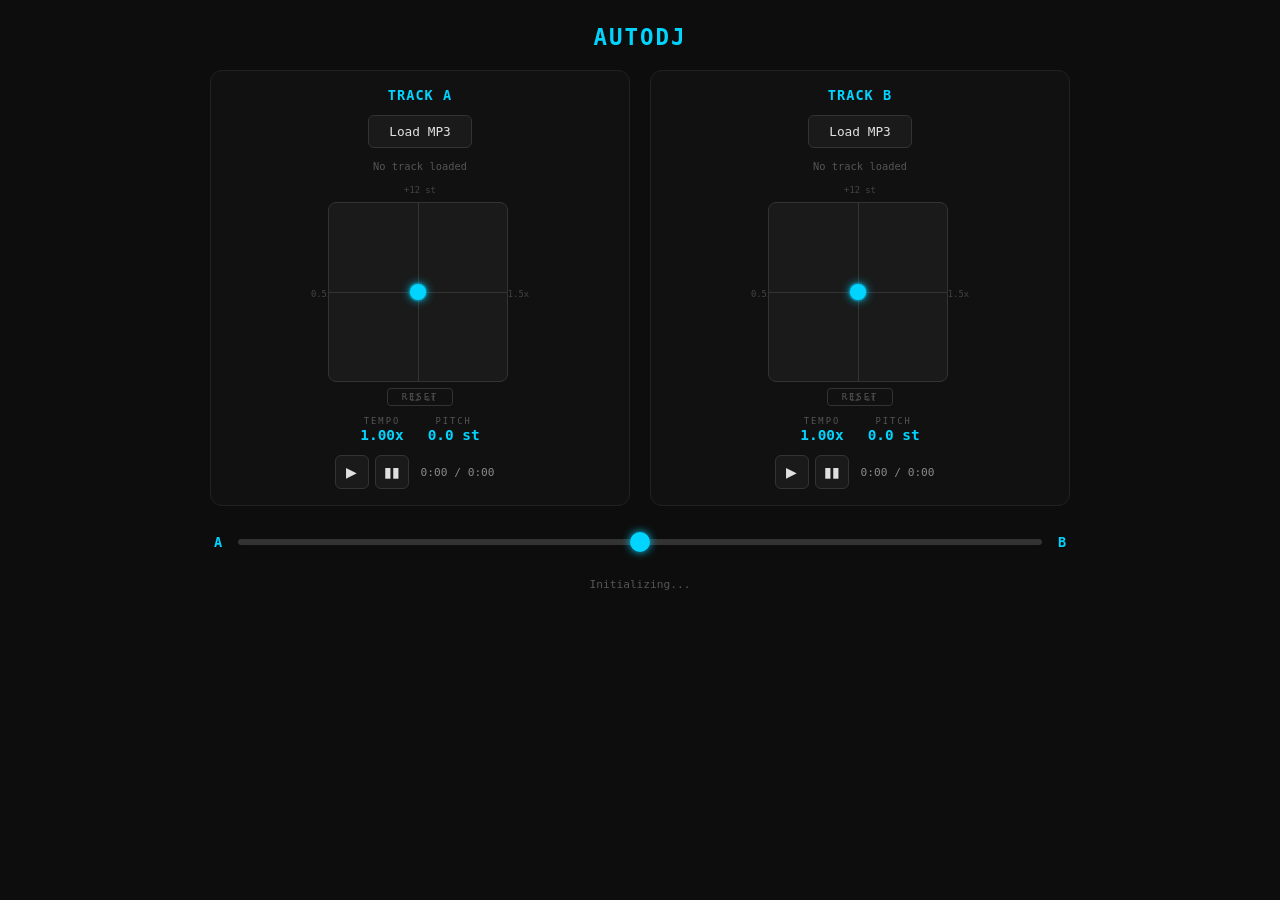
==== www/AutoDJ/index.html @ 9336f32f "Add quality DSP features, shared config, multi-UI architecture, and AutoDJ Major changes: - Phase vo" ====
<!DOCTYPE html>
<html lang="en">
<head>
  <meta charset="UTF-8" />
  <meta name="viewport" content="width=device-width, initial-scale=1.0" />
  <title>AutoDJ — rusty-player</title>
  <link rel="stylesheet" href="style.css" />
</head>
<body>
  <div id="app">
    <header><h1>AutoDJ</h1></header>

    <div id="decks">
      <!-- Deck A -->
      <div class="deck" id="deck-a">
        <h2>Track A</h2>
        <label class="file-btn">
          Load MP3
          <input type="file" class="deck-file" data-deck="a" accept=".mp3,audio/mpeg" />
        </label>
        <div class="deck-info" data-deck="a">No track loaded</div>

        <div class="xy-container">
          <div class="axis-label label-top">+12 st</div>
          <div class="axis-label label-bottom">-12 st</div>
          <div class="axis-label label-left">0.5x</div>
          <div class="axis-label label-right">1.5x</div>
          <div class="xy-pad" data-deck="a">
            <div class="crosshair-h"></div>
            <div class="crosshair-v"></div>
            <div class="xy-dot"></div>
          </div>
          <button class="btn-reset-xy" data-deck="a" title="Reset to center">RESET</button>
        </div>

        <div class="param-display">
          <div class="param">
            <span class="param-label">TEMPO</span>
            <span class="tempo-val param-value" data-deck="a">1.00x</span>
          </div>
          <div class="param">
            <span class="param-label">PITCH</span>
            <span class="pitch-val param-value" data-deck="a">0.0 st</span>
          </div>
        </div>

        <div class="deck-transport">
          <button class="btn-play" data-deck="a" title="Play">&#9654;</button>
          <button class="btn-pause" data-deck="a" title="Pause">&#9646;&#9646;</button>
          <span class="time-display" data-deck="a">0:00 / 0:00</span>
        </div>
      </div>

      <!-- Deck B -->
      <div class="deck" id="deck-b">
        <h2>Track B</h2>
        <label class="file-btn">
          Load MP3
          <input type="file" class="deck-file" data-deck="b" accept=".mp3,audio/mpeg" />
        </label>
        <div class="deck-info" data-deck="b">No track loaded</div>

        <div class="xy-container">
          <div class="axis-label label-top">+12 st</div>
          <div class="axis-label label-bottom">-12 st</div>
          <div class="axis-label label-left">0.5x</div>
          <div class="axis-label label-right">1.5x</div>
          <div class="xy-pad" data-deck="b">
            <div class="crosshair-h"></div>
            <div class="crosshair-v"></div>
            <div class="xy-dot"></div>
          </div>
          <button class="btn-reset-xy" data-deck="b" title="Reset to center">RESET</button>
        </div>

        <div class="param-display">
          <div class="param">
            <span class="param-label">TEMPO</span>
            <span class="tempo-val param-value" data-deck="b">1.00x</span>
          </div>
          <div class="param">
            <span class="param-label">PITCH</span>
            <span class="pitch-val param-value" data-deck="b">0.0 st</span>
          </div>
        </div>

        <div class="deck-transport">
          <button class="btn-play" data-deck="b" title="Play">&#9654;</button>
          <button class="btn-pause" data-deck="b" title="Pause">&#9646;&#9646;</button>
          <span class="time-display" data-deck="b">0:00 / 0:00</span>
        </div>
      </div>
    </div>

    <!-- Crossfader -->
    <div id="crossfader-section">
      <span class="cf-label">A</span>
      <input type="range" id="crossfader" min="0" max="100" value="50" />
      <span class="cf-label">B</span>
    </div>

    <div id="status">Initializing...</div>
  </div>

  <script type="module" src="app.js"></script>
</body>
</html>
---- www/AutoDJ/style.css ----
* {
  margin: 0;
  padding: 0;
  box-sizing: border-box;
}

body {
  background: #0d0d0d;
  color: #e0e0e0;
  font-family: 'SF Mono', 'Fira Code', 'Cascadia Code', monospace;
  display: flex;
  justify-content: center;
  padding: 24px 16px;
  min-height: 100vh;
}

#app {
  width: 100%;
  max-width: 860px;
  display: flex;
  flex-direction: column;
  gap: 20px;
}

header h1 {
  font-size: 1.4rem;
  font-weight: 600;
  color: #00d4ff;
  text-align: center;
  letter-spacing: 2px;
  text-transform: uppercase;
}

/* Decks grid */
#decks {
  display: grid;
  grid-template-columns: 1fr 1fr;
  gap: 20px;
}

.deck {
  background: #111;
  border: 1px solid #222;
  border-radius: 12px;
  padding: 16px;
  display: flex;
  flex-direction: column;
  align-items: center;
  gap: 12px;
}

.deck h2 {
  font-size: 0.85rem;
  font-weight: 600;
  color: #00d4ff;
  letter-spacing: 1px;
  text-transform: uppercase;
}

/* File loader */
.file-btn {
  display: inline-block;
  padding: 8px 20px;
  background: #1a1a1a;
  border: 1px solid #333;
  border-radius: 6px;
  cursor: pointer;
  font-size: 0.8rem;
  color: #e0e0e0;
  font-family: inherit;
  transition: border-color 0.2s, background 0.2s;
}

.file-btn:hover {
  border-color: #00d4ff;
  background: #222;
}

.file-btn input {
  display: none;
}

.deck-info {
  font-size: 0.65rem;
  color: #555;
  text-align: center;
  min-height: 1.2em;
}

/* XY Pad (smaller) */
.xy-container {
  position: relative;
  width: 220px;
  height: 220px;
  padding: 18px;
}

.axis-label {
  position: absolute;
  font-size: 0.55rem;
  color: #444;
  user-select: none;
}

.label-top { top: 1px; left: 50%; transform: translateX(-50%); }
.label-bottom { bottom: 1px; left: 50%; transform: translateX(-50%); }
.label-left { left: 1px; top: 50%; transform: translateY(-50%); }
.label-right { right: 1px; top: 50%; transform: translateY(-50%); }

.xy-pad {
  width: 180px;
  height: 180px;
  background: #1a1a1a;
  border: 1px solid #333;
  border-radius: 8px;
  position: relative;
  cursor: crosshair;
  overflow: hidden;
  touch-action: none;
}

.crosshair-h {
  position: absolute;
  left: 0; right: 0;
  height: 1px;
  background: #333;
  top: 50%;
  pointer-events: none;
}

.crosshair-v {
  position: absolute;
  top: 0; bottom: 0;
  width: 1px;
  background: #333;
  left: 50%;
  pointer-events: none;
}

.xy-dot {
  position: absolute;
  width: 16px;
  height: 16px;
  border-radius: 50%;
  background: #00d4ff;
  box-shadow: 0 0 10px #00d4ff, 0 0 3px #00d4ff;
  transform: translate(-50%, -50%);
  left: 50%;
  top: 50%;
  pointer-events: none;
}

/* XY Reset button */
.btn-reset-xy {
  display: block;
  margin: 6px auto 0;
  padding: 3px 14px;
  background: transparent;
  border: 1px solid #333;
  border-radius: 4px;
  color: #555;
  font-family: inherit;
  font-size: 0.55rem;
  letter-spacing: 2px;
  cursor: pointer;
  transition: border-color 0.2s, color 0.2s;
}

.btn-reset-xy:hover {
  border-color: #00d4ff;
  color: #00d4ff;
}

/* Param display */
.param-display {
  display: flex;
  gap: 24px;
  justify-content: center;
}

.param {
  display: flex;
  flex-direction: column;
  align-items: center;
  gap: 1px;
}

.param-label {
  font-size: 0.55rem;
  color: #555;
  letter-spacing: 2px;
}

.param-value {
  font-size: 0.9rem;
  color: #00d4ff;
  font-weight: 600;
}

/* Transport */
.deck-transport {
  display: flex;
  align-items: center;
  gap: 6px;
}

.deck-transport button {
  width: 34px;
  height: 34px;
  border: 1px solid #333;
  border-radius: 6px;
  background: #1a1a1a;
  color: #e0e0e0;
  font-size: 0.85rem;
  cursor: pointer;
  display: flex;
  align-items: center;
  justify-content: center;
  transition: border-color 0.2s, background 0.2s;
}

.deck-transport button:hover {
  border-color: #00d4ff;
  background: #222;
  color: #00d4ff;
}

.time-display {
  font-size: 0.7rem;
  color: #888;
  margin-left: 6px;
  min-width: 85px;
}

/* Crossfader */
#crossfader-section {
  display: flex;
  align-items: center;
  gap: 12px;
  padding: 8px 0;
}

.cf-label {
  font-size: 0.85rem;
  font-weight: 600;
  color: #00d4ff;
  min-width: 16px;
  text-align: center;
}

#crossfader {
  -webkit-appearance: none;
  appearance: none;
  flex: 1;
  height: 6px;
  background: #333;
  border-radius: 3px;
  outline: none;
}

#crossfader::-webkit-slider-thumb {
  -webkit-appearance: none;
  appearance: none;
  width: 20px;
  height: 20px;
  border-radius: 50%;
  background: #00d4ff;
  cursor: pointer;
  box-shadow: 0 0 8px #00d4ff;
}

#crossfader::-moz-range-thumb {
  width: 20px;
  height: 20px;
  border-radius: 50%;
  background: #00d4ff;
  cursor: pointer;
  border: none;
  box-shadow: 0 0 8px #00d4ff;
}

/* Status */
#status {
  font-size: 0.7rem;
  color: #555;
  text-align: center;
}

#status.error { color: #ff4444; }
#status.loading { color: #ffaa00; }

/* Responsive: stack decks on narrow screens */
@media (max-width: 700px) {
  #decks {
    grid-template-columns: 1fr;
  }
}
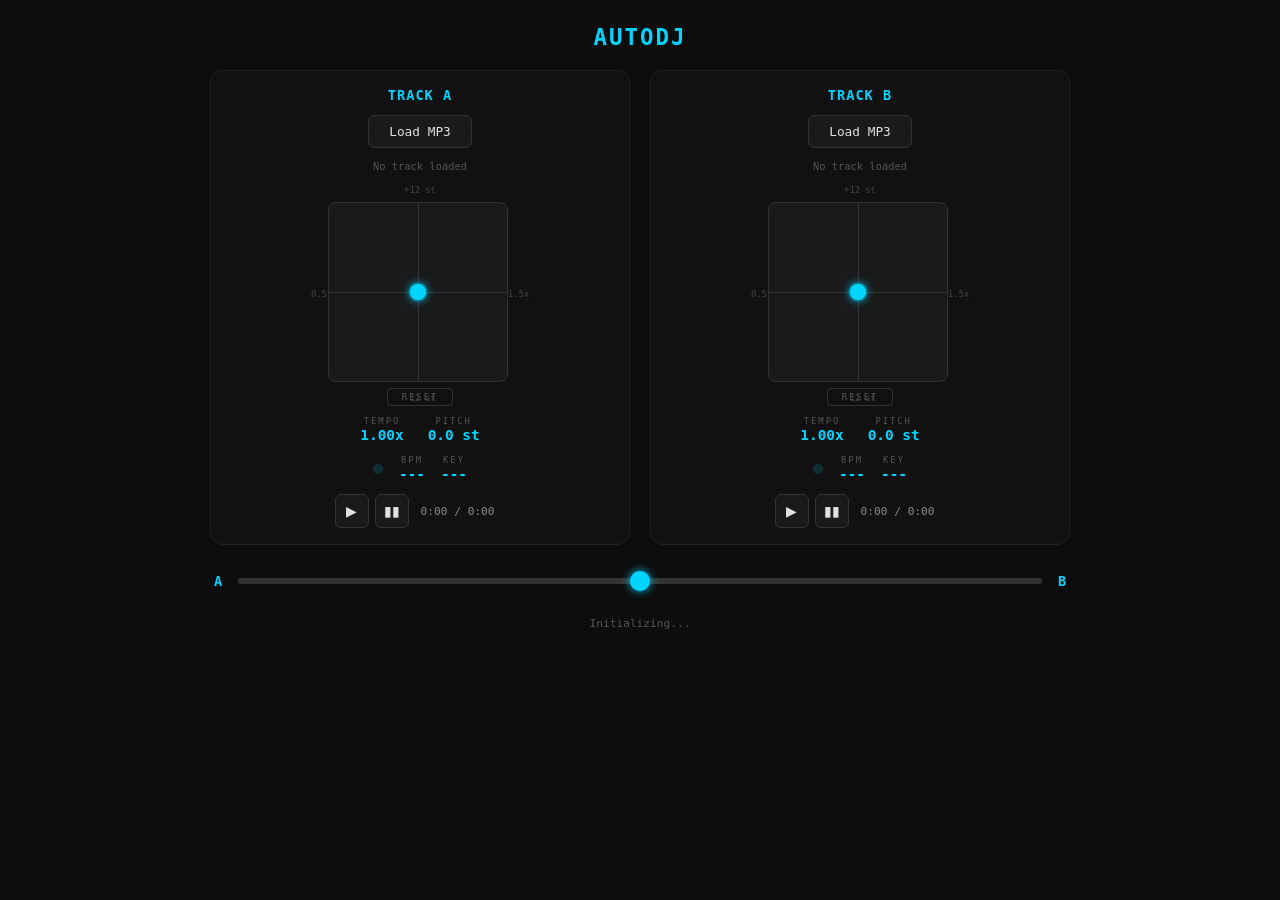
==== commit 0d76076d: "Add beat grid tracking, BPM/key analysis, and beat-synced LED to AutoDJ Implement offline audio anal" ====
--- a/www/AutoDJ/index.html
+++ b/www/AutoDJ/index.html
@@ -44,6 +44,18 @@
           </div>
         </div>
 
+        <div class="analysis-display">
+          <div class="beat-led" data-deck="a"></div>
+          <div class="param">
+            <span class="param-label">BPM</span>
+            <span class="bpm-val param-value" data-deck="a">---</span>
+          </div>
+          <div class="param">
+            <span class="param-label">KEY</span>
+            <span class="key-val param-value" data-deck="a">---</span>
+          </div>
+        </div>
+
         <div class="deck-transport">
           <button class="btn-play" data-deck="a" title="Play">&#9654;</button>
           <button class="btn-pause" data-deck="a" title="Pause">&#9646;&#9646;</button>
@@ -84,6 +96,18 @@
           </div>
         </div>
 
+        <div class="analysis-display">
+          <div class="beat-led" data-deck="b"></div>
+          <div class="param">
+            <span class="param-label">BPM</span>
+            <span class="bpm-val param-value" data-deck="b">---</span>
+          </div>
+          <div class="param">
+            <span class="param-label">KEY</span>
+            <span class="key-val param-value" data-deck="b">---</span>
+          </div>
+        </div>
+
         <div class="deck-transport">
           <button class="btn-play" data-deck="b" title="Play">&#9654;</button>
           <button class="btn-pause" data-deck="b" title="Pause">&#9646;&#9646;</button>
--- a/www/AutoDJ/style.css
+++ b/www/AutoDJ/style.css
@@ -197,6 +197,23 @@
   font-weight: 600;
 }
 
+/* Analysis display (BPM + Key + LED) */
+.analysis-display {
+  display: flex;
+  gap: 16px;
+  align-items: center;
+  justify-content: center;
+}
+
+.beat-led {
+  width: 10px;
+  height: 10px;
+  border-radius: 50%;
+  background: #00d4ff;
+  opacity: 0.15;
+  flex-shrink: 0;
+}
+
 /* Transport */
 .deck-transport {
   display: flex;
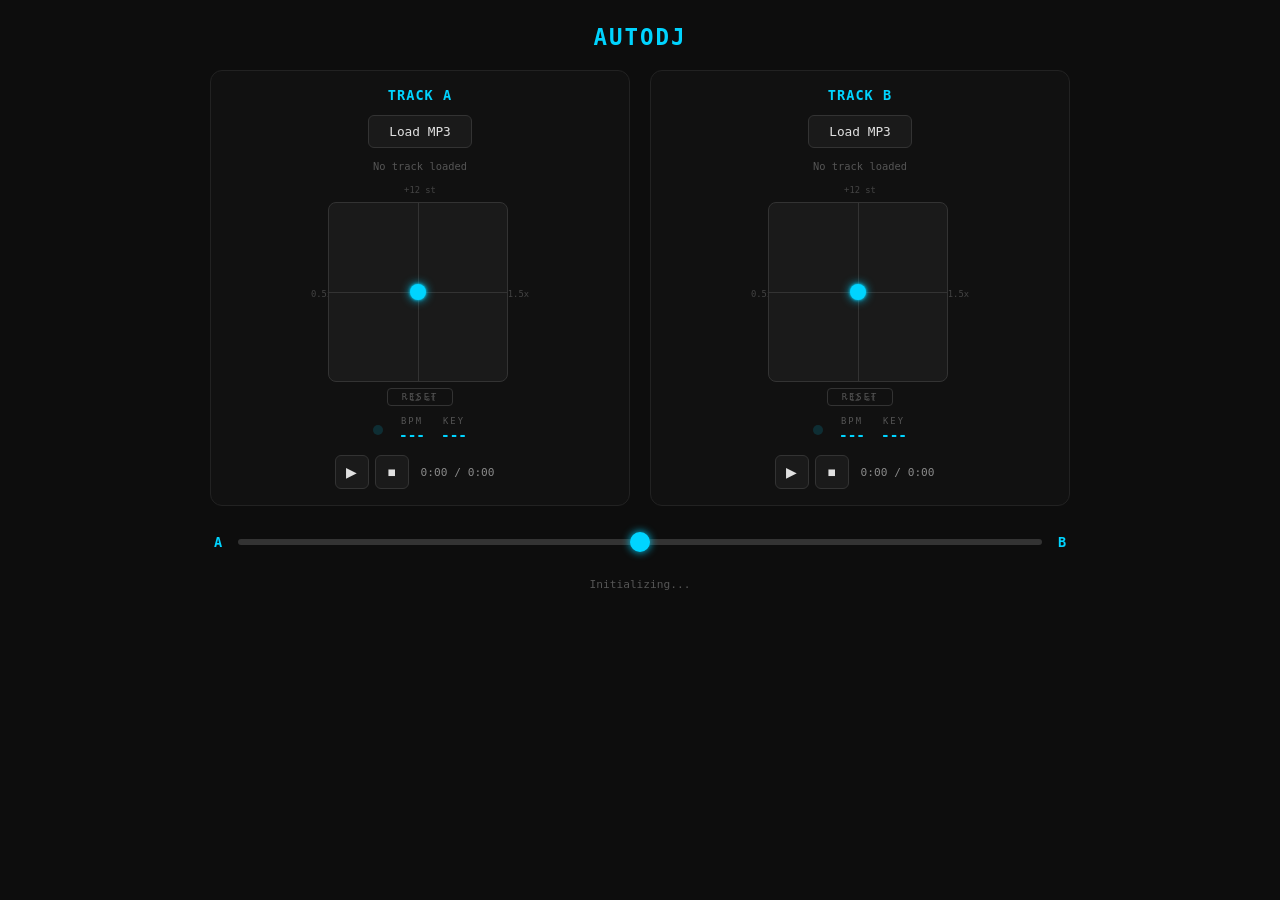
==== commit 4713a88b: "Add real-time key detection, fix key profiles, and UI improvements - Switch from Temperley to Krumha" ====
--- a/www/AutoDJ/index.html
+++ b/www/AutoDJ/index.html
@@ -33,17 +33,6 @@
           <button class="btn-reset-xy" data-deck="a" title="Reset to center">RESET</button>
         </div>
 
-        <div class="param-display">
-          <div class="param">
-            <span class="param-label">TEMPO</span>
-            <span class="tempo-val param-value" data-deck="a">1.00x</span>
-          </div>
-          <div class="param">
-            <span class="param-label">PITCH</span>
-            <span class="pitch-val param-value" data-deck="a">0.0 st</span>
-          </div>
-        </div>
-
         <div class="analysis-display">
           <div class="beat-led" data-deck="a"></div>
           <div class="param">
@@ -57,8 +46,8 @@
         </div>
 
         <div class="deck-transport">
-          <button class="btn-play" data-deck="a" title="Play">&#9654;</button>
-          <button class="btn-pause" data-deck="a" title="Pause">&#9646;&#9646;</button>
+          <button class="btn-play" data-deck="a" title="Play / Pause">&#9654;</button>
+          <button class="btn-stop" data-deck="a" title="Stop">&#9632;</button>
           <span class="time-display" data-deck="a">0:00 / 0:00</span>
         </div>
       </div>
@@ -85,17 +74,6 @@
           <button class="btn-reset-xy" data-deck="b" title="Reset to center">RESET</button>
         </div>
 
-        <div class="param-display">
-          <div class="param">
-            <span class="param-label">TEMPO</span>
-            <span class="tempo-val param-value" data-deck="b">1.00x</span>
-          </div>
-          <div class="param">
-            <span class="param-label">PITCH</span>
-            <span class="pitch-val param-value" data-deck="b">0.0 st</span>
-          </div>
-        </div>
-
         <div class="analysis-display">
           <div class="beat-led" data-deck="b"></div>
           <div class="param">
@@ -109,8 +87,8 @@
         </div>
 
         <div class="deck-transport">
-          <button class="btn-play" data-deck="b" title="Play">&#9654;</button>
-          <button class="btn-pause" data-deck="b" title="Pause">&#9646;&#9646;</button>
+          <button class="btn-play" data-deck="b" title="Play / Pause">&#9654;</button>
+          <button class="btn-stop" data-deck="b" title="Stop">&#9632;</button>
           <span class="time-display" data-deck="b">0:00 / 0:00</span>
         </div>
       </div>
--- a/www/AutoDJ/style.css
+++ b/www/AutoDJ/style.css
@@ -100,6 +100,7 @@
   font-size: 0.55rem;
   color: #444;
   user-select: none;
+  pointer-events: none;
 }
 
 .label-top { top: 1px; left: 50%; transform: translateX(-50%); }
@@ -171,13 +172,6 @@
   color: #00d4ff;
 }
 
-/* Param display */
-.param-display {
-  display: flex;
-  gap: 24px;
-  justify-content: center;
-}
-
 .param {
   display: flex;
   flex-direction: column;
